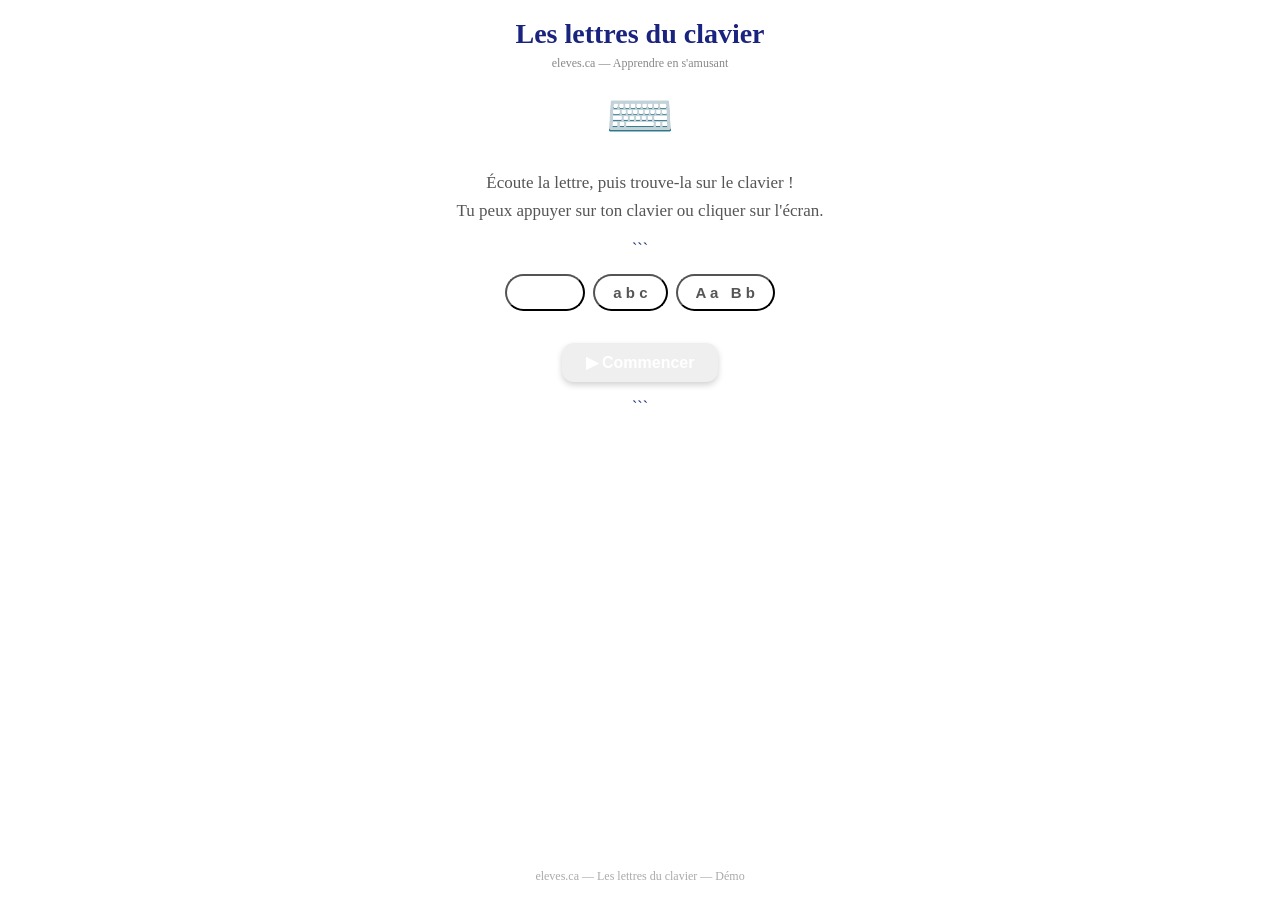
==== clavier.html @ 96068e97 "Create clavier.html Jeu du clavier en mode standalone" ====
<!DOCTYPE html>

<html lang="fr">
<head>
<meta charset="UTF-8">
<meta name="viewport" content="width=device-width, initial-scale=1.0, user-scalable=no">
<title>Les lettres du clavier — eleves.ca</title>
<style>
  @import url('https://fonts.googleapis.com/css2?family=Nunito:wght@400;700;800&display=swap');

/* ── Variables (alignées sur charte.css) ── */
:root {
–font-jeu: ‘Nunito’, ‘Varela Round’, sans-serif;
–couleur-fond: #F9F6F0;
–francais-principale: #1976d2;
–francais-fonce: #0d47a1;
–francais-clair: #bbdefb;
–francais-fond: #e3f2fd;
–couleur-succes: #43a047;
–couleur-succes-fond: #e8f5e9;
–couleur-succes-texte: #1b5e20;
–couleur-erreur: #e53935;
–couleur-erreur-fond: #ffebee;
–couleur-audio: #f9a825;
–couleur-audio-fond: #fff9c4;
–couleur-audio-bord: #f57f17;
–couleur-neutre: #757575;
–couleur-neutre-bord: #bdbdbd;
}

/* ── Reset ── */
*, *::before, *::after { margin: 0; padding: 0; box-sizing: border-box; }

body {
min-height: 100vh;
background: var(–couleur-fond);
font-family: var(–font-jeu);
color: #1a237e;
display: flex;
flex-direction: column;
align-items: center;
padding: 16px 12px;
-webkit-font-smoothing: antialiased;
user-select: none;
-webkit-user-select: none;
overflow-x: hidden;
}

/* ── Titre ── */
h1 {
font-size: clamp(18px, 4vw, 28px);
font-weight: 800;
text-align: center;
margin-bottom: 4px;
line-height: 1.3;
}
.sous-titre {
font-size: 12px;
color: #888;
margin-bottom: 12px;
}

/* ── Barre de progression ── */
.progression {
display: flex;
gap: 8px;
margin-bottom: 16px;
flex-wrap: wrap;
justify-content: center;
}
.progression .point {
width: 28px;
height: 28px;
border-radius: 50%;
background: #e0e0e0;
border: 2px solid var(–couleur-neutre-bord);
display: flex;
align-items: center;
justify-content: center;
font-size: 13px;
font-weight: 700;
color: transparent;
transition: all 0.4s ease;
}
.progression .point.reussi {
background: var(–couleur-succes);
border-color: var(–couleur-succes-texte);
color: white;
}
.progression .point.actif {
background: var(–francais-clair);
border-color: var(–francais-principale);
color: var(–francais-principale);
animation: pulsePoint 1.2s ease infinite;
}

/* ── Zone cible ── */
.zone-cible {
display: flex;
flex-direction: column;
align-items: center;
gap: 6px;
margin-bottom: 14px;
min-height: 110px;
justify-content: center;
}
.lettre-cible {
font-size: clamp(52px, 14vw, 90px);
font-weight: 800;
color: var(–francais-fonce);
line-height: 1;
letter-spacing: 8px;
animation: apparitionLettre 0.4s ease;
}
.lettre-cible .minuscule {
color: var(–francais-principale);
}
.consigne-audio {
font-size: clamp(13px, 2.5vw, 16px);
color: #555;
text-align: center;
}

/* ── Bouton audio ── */
.btn-ecouter {
width: 48px;
height: 48px;
border-radius: 50%;
background: linear-gradient(145deg, var(–couleur-audio-fond), #fff176);
border: 3px solid var(–couleur-audio);
box-shadow: 0 3px 8px rgba(249, 168, 37, 0.35);
cursor: pointer;
display: flex;
align-items: center;
justify-content: center;
font-size: 22px;
transition: transform 0.15s;
flex-shrink: 0;
}
.btn-ecouter:hover { transform: scale(1.08); }
.btn-ecouter:active { transform: scale(0.95); }
.btn-ecouter.en-lecture {
animation: pulseAudio 0.6s ease infinite alternate;
}

/* ── Sélecteur de mode ── */
.mode-selector {
display: flex;
gap: 8px;
margin-bottom: 16px;
flex-wrap: wrap;
justify-content: center;
}
.mode-btn {
padding: 8px 18px;
font-size: clamp(12px, 2.5vw, 15px);
font-weight: 700;
font-family: var(–font-jeu);
border-radius: 20px;
border: 2px solid var(–couleur-neutre-bord);
background: white;
color: #555;
cursor: pointer;
transition: all 0.2s;
}
.mode-btn:hover { border-color: var(–francais-principale); color: var(–francais-principale); }
.mode-btn.actif {
background: var(–francais-principale);
color: white;
border-color: var(–francais-fonce);
}

/* ── Clavier visuel ── */
.clavier {
display: flex;
flex-direction: column;
align-items: center;
gap: clamp(4px, 1vw, 8px);
margin-bottom: 16px;
width: 100%;
max-width: 680px;
}
.rangee {
display: flex;
gap: clamp(3px, 0.8vw, 6px);
justify-content: center;
}
.touche {
width: clamp(32px, 8vw, 58px);
height: clamp(36px, 9vw, 58px);
border-radius: 8px;
background: linear-gradient(180deg, #fffde7, #f5f0d0);
border: 2px solid #d4c98a;
display: flex;
align-items: center;
justify-content: center;
font-size: clamp(14px, 3.5vw, 24px);
font-weight: 800;
font-family: var(–font-jeu);
color: #333;
cursor: pointer;
transition: all 0.15s ease;
box-shadow: 0 2px 4px rgba(0,0,0,0.1), inset 0 1px 0 rgba(255,255,255,0.8);
position: relative;
}
.touche:hover {
transform: translateY(-2px);
box-shadow: 0 4px 8px rgba(0,0,0,0.15), inset 0 1px 0 rgba(255,255,255,0.8);
}
.touche:active {
transform: translateY(1px);
box-shadow: none;
}

/* ── États des touches ── */
.touche.correcte {
background: linear-gradient(180deg, #a5d6a7, var(–couleur-succes)) !important;
border-color: var(–couleur-succes-texte) !important;
color: white !important;
animation: toucheCorrect 0.4s ease;
}
.touche.incorrecte {
animation: toucheIncorrect 0.4s ease;
background: linear-gradient(180deg, #ffcdd2, #ef9a9a) !important;
border-color: var(–couleur-erreur) !important;
}
.touche.indice {
animation: pulseIndice 0.8s ease infinite;
border-color: var(–francais-principale) !important;
box-shadow: 0 0 0 3px rgba(25, 118, 210, 0.3) !important;
}
.touche.trouvee {
background: linear-gradient(180deg, #c8e6c9, #a5d6a7);
border-color: #81c784;
color: var(–couleur-succes-texte);
opacity: 0.7;
}

/* ── Écran de fin ── */
.ecran-fin {
display: none;
flex-direction: column;
align-items: center;
gap: 16px;
text-align: center;
animation: apparitionLettre 0.5s ease;
}
.ecran-fin.visible { display: flex; }
.ecran-fin .bravo {
font-size: clamp(36px, 10vw, 64px);
font-weight: 800;
color: var(–couleur-succes-texte);
}
.bravo-lettre {
display: inline-block;
animation: lettreRebond 0.6s ease both;
}
.ecran-fin .score {
font-size: clamp(16px, 4vw, 22px);
color: #555;
}
.ecran-fin .score strong {
color: var(–francais-fonce);
font-size: 1.2em;
}
.etoiles {
font-size: clamp(28px, 8vw, 48px);
letter-spacing: 4px;
}

/* ── Boutons d’action ── */
.boutons-action {
display: flex;
gap: 12px;
flex-wrap: wrap;
justify-content: center;
margin-top: 8px;
}
.btn {
padding: 10px 24px;
font-size: clamp(13px, 3vw, 16px);
font-weight: 700;
font-family: var(–font-jeu);
border-radius: 12px;
border: none;
cursor: pointer;
box-shadow: 0 3px 6px rgba(0,0,0,0.18);
transition: transform 0.1s, box-shadow 0.1s;
display: inline-flex;
align-items: center;
gap: 8px;
}
.btn:hover { transform: scale(1.05); }
.btn:active { transform: scale(0.97); box-shadow: none; }
.btn-principal {
background: linear-gradient(180deg, #42a5f5, var(–francais-principale));
color: white;
border: 2px solid var(–francais-fonce);
}
.btn-secondaire {
background: transparent;
color: var(–couleur-neutre);
border: 1.5px solid var(–couleur-neutre-bord);
box-shadow: none;
font-size: clamp(12px, 2.5vw, 14px);
}
.btn-secondaire:hover { background: rgba(0,0,0,0.04); }

/* ── Écran d’accueil ── */
.ecran-accueil {
display: flex;
flex-direction: column;
align-items: center;
gap: 16px;
text-align: center;
}
.ecran-accueil.masque { display: none; }
.icone-clavier {
font-size: 56px;
margin-bottom: 4px;
}
.description {
font-size: clamp(14px, 3vw, 17px);
color: #555;
max-width: 500px;
line-height: 1.6;
}

/* ── Zone de jeu ── */
.zone-jeu { display: none; flex-direction: column; align-items: center; width: 100%; }
.zone-jeu.visible { display: flex; }

/* ── Pied ── */
.pied {
font-size: 12px;
color: #aaa;
margin-top: auto;
padding-top: 16px;
}

/* ── Animations ── */
@keyframes apparitionLettre {
0% { transform: scale(0.5); opacity: 0; }
60% { transform: scale(1.08); }
100% { transform: scale(1); opacity: 1; }
}
@keyframes toucheCorrect {
0% { transform: scale(1); }
40% { transform: scale(1.2); }
100% { transform: scale(1); }
}
@keyframes toucheIncorrect {
0%, 100% { transform: translateX(0); }
20% { transform: translateX(-6px); }
40% { transform: translateX(6px); }
60% { transform: translateX(-4px); }
80% { transform: translateX(4px); }
}
@keyframes pulseIndice {
0%, 100% { box-shadow: 0 0 0 0 rgba(25, 118, 210, 0.5); }
50% { box-shadow: 0 0 0 8px rgba(25, 118, 210, 0); }
}
@keyframes pulsePoint {
0%, 100% { transform: scale(1); }
50% { transform: scale(1.15); }
}
@keyframes pulseAudio {
0% { box-shadow: 0 0 0 0 rgba(249, 168, 37, 0.5); }
100% { box-shadow: 0 0 0 10px rgba(249, 168, 37, 0); }
}
@keyframes lettreRebond {
0% { transform: translateY(20px); opacity: 0; }
60% { transform: translateY(-5px); }
100% { transform: translateY(0); opacity: 1; }
}

@media (prefers-reduced-motion: reduce) {
*, *::before, *::after {
animation-duration: 0.01ms !important;
transition-duration: 0.01ms !important;
}
}

@media (hover: none) and (pointer: coarse) {
.touche:hover { transform: none; box-shadow: 0 2px 4px rgba(0,0,0,0.1), inset 0 1px 0 rgba(255,255,255,0.8); }
.btn:hover { transform: none; }
.btn-ecouter:hover { transform: none; }
.touche { min-height: 44px; min-width: 34px; }
.btn { min-height: 44px; }
}
</style>

</head>
<body>

  <h1>Les lettres du clavier</h1>
  <p class="sous-titre">eleves.ca — Apprendre en s'amusant</p>

  <!-- ══════ ÉCRAN D'ACCUEIL ══════ -->

  <div class="ecran-accueil" id="ecranAccueil">
    <div class="icone-clavier">⌨️</div>
    <p class="description">
      Écoute la lettre, puis trouve-la sur le clavier !<br>
      Tu peux appuyer sur ton clavier ou cliquer sur l'écran.
    </p>

```
<div class="mode-selector">
  <button class="mode-btn actif" data-mode="majuscule" onclick="choisirMode('majuscule')">A B C</button>
  <button class="mode-btn" data-mode="minuscule" onclick="choisirMode('minuscule')">a b c</button>
  <button class="mode-btn" data-mode="les-deux" onclick="choisirMode('les-deux')">A a &nbsp; B b</button>
</div>

<button class="btn btn-principal" onclick="lancerPartie()">▶ Commencer</button>
```

  </div>

  <!-- ══════ ZONE DE JEU ══════ -->

  <div class="zone-jeu" id="zoneJeu">

```
<!-- Progression -->
<div class="progression" id="progression"></div>

<!-- Lettre cible + audio -->
<div class="zone-cible">
  <div style="display:flex; align-items:center; gap:12px;">
    <div class="lettre-cible" id="lettreCible"></div>
    <button class="btn-ecouter" id="btnEcouter" onclick="prononcerLettreCourante()" title="Écouter la lettre">🔊</button>
  </div>
  <p class="consigne-audio" id="consigne">Trouve cette lettre sur le clavier !</p>
</div>

<!-- Clavier visuel QWERTY -->
<div class="clavier" id="clavier">
  <div class="rangee" id="rangee1"></div>
  <div class="rangee" id="rangee2"></div>
  <div class="rangee" id="rangee3"></div>
</div>

<!-- Bouton changer mode en cours de jeu -->
<div class="boutons-action" style="margin-bottom:8px;">
  <button class="btn-secondaire btn" onclick="retourAccueil()">↩ Menu</button>
</div>
```

  </div>

  <!-- ══════ ÉCRAN DE FIN ══════ -->

  <div class="ecran-fin" id="ecranFin">
    <div class="bravo" id="bravoTexte"></div>
    <div class="etoiles" id="etoiles"></div>
    <div class="score" id="scoreTexte"></div>
    <div class="boutons-action">
      <button class="btn btn-principal" onclick="lancerPartie()">🔄 Rejouer</button>
      <button class="btn btn-secondaire" onclick="retourAccueil()">↩ Menu</button>
    </div>
  </div>

  <p class="pied">eleves.ca — Les lettres du clavier — Démo</p>

<script>
  // ══════════════════════════════════════════════
  // CONFIGURATION
  // ══════════════════════════════════════════════
  const LETTRES_PAR_SERIE = 10;
  const DELAI_SUCCES = 1200;       // ms avant la lettre suivante
  const ERREURS_AVANT_INDICE = 2;
  const VITESSE_VOIX = 0.85;

  // Disposition QWERTY canadien-français
  const RANGEES_CLAVIER = [
    ['Q','W','E','R','T','Y','U','I','O','P'],
    ['A','S','D','F','G','H','J','K','L'],
    ['Z','X','C','V','B','N','M']
  ];

  // Prononciation française des lettres
  const PRONONCIATIONS = {
    'A':'a', 'B':'bé', 'C':'cé', 'D':'dé', 'E':'euh', 'F':'effe',
    'G':'gé', 'H':'ache', 'I':'i', 'J':'ji', 'K':'ka', 'L':'elle',
    'M':'emme', 'N':'enne', 'O':'o', 'P':'pé', 'Q':'ku', 'R':'erre',
    'S':'esse', 'T':'té', 'U':'u', 'V':'vé', 'W':'double vé',
    'X':'ixe', 'Y':'i grec', 'Z':'zède'
  };

  // ══════════════════════════════════════════════
  // ÉTAT DU JEU
  // ══════════════════════════════════════════════
  let mode = 'majuscule';        // 'majuscule', 'minuscule', 'les-deux'
  let lettresSerie = [];          // les 10 lettres de la série
  let indexCourant = 0;           // position dans la série
  let erreursCourantes = 0;       // erreurs sur la lettre en cours
  let premierCoup = [];           // true/false pour chaque lettre (réussie du 1er coup)
  let enAttente = false;          // bloqué pendant l'animation de succès
  let toucheElements = {};        // map lettre → élément DOM

  // ══════════════════════════════════════════════
  // INITIALISATION
  // ══════════════════════════════════════════════
  function construireClavier() {
    const ids = ['rangee1', 'rangee2', 'rangee3'];
    RANGEES_CLAVIER.forEach((rangee, i) => {
      const container = document.getElementById(ids[i]);
      container.innerHTML = '';
      rangee.forEach(lettre => {
        const touche = document.createElement('div');
        touche.className = 'touche';
        touche.textContent = lettre;
        touche.dataset.lettre = lettre;
        touche.addEventListener('click', () => traiterReponse(lettre));
        // Tactile
        touche.addEventListener('touchend', (e) => {
          e.preventDefault();
          traiterReponse(lettre);
        });
        container.appendChild(touche);
        toucheElements[lettre] = touche;
      });
    });
  }

  function construireProgression() {
    const container = document.getElementById('progression');
    container.innerHTML = '';
    for (let i = 0; i < LETTRES_PAR_SERIE; i++) {
      const point = document.createElement('div');
      point.className = 'point';
      point.id = 'point-' + i;
      point.textContent = (i + 1);
      container.appendChild(point);
    }
  }

  // ══════════════════════════════════════════════
  // MODES
  // ══════════════════════════════════════════════
  function choisirMode(m) {
    mode = m;
    document.querySelectorAll('.mode-btn').forEach(btn => {
      btn.classList.toggle('actif', btn.dataset.mode === m);
    });
  }

  // ══════════════════════════════════════════════
  // LANCER UNE PARTIE
  // ══════════════════════════════════════════════
  function lancerPartie() {
    // Tirer 10 lettres aléatoires distinctes
    const toutes = 'ABCDEFGHIJKLMNOPQRSTUVWXYZ'.split('');
    lettresSerie = [];
    const copie = [...toutes];
    for (let i = 0; i < LETTRES_PAR_SERIE; i++) {
      const idx = Math.floor(Math.random() * copie.length);
      lettresSerie.push(copie.splice(idx, 1)[0]);
    }

    indexCourant = 0;
    premierCoup = [];
    enAttente = false;

    // Réinitialiser les touches
    Object.values(toucheElements).forEach(el => {
      el.className = 'touche';
    });

    // Afficher la zone de jeu
    document.getElementById('ecranAccueil').classList.add('masque');
    document.getElementById('ecranFin').classList.remove('visible');
    document.getElementById('zoneJeu').classList.add('visible');

    construireProgression();
    afficherLettreCourante();
  }

  // ══════════════════════════════════════════════
  // AFFICHER LA LETTRE COURANTE
  // ══════════════════════════════════════════════
  function afficherLettreCourante() {
    const lettre = lettresSerie[indexCourant];
    erreursCourantes = 0;
    enAttente = false;

    // Retirer l'indice de toutes les touches
    Object.values(toucheElements).forEach(el => el.classList.remove('indice'));

    // Afficher la lettre cible selon le mode
    const cibleEl = document.getElementById('lettreCible');
    if (mode === 'majuscule') {
      cibleEl.innerHTML = lettre;
    } else if (mode === 'minuscule') {
      cibleEl.innerHTML = `<span class="minuscule">${lettre.toLowerCase()}</span>`;
    } else {
      cibleEl.innerHTML = `${lettre} <span class="minuscule">${lettre.toLowerCase()}</span>`;
    }

    // Forcer la ré-animation
    cibleEl.style.animation = 'none';
    cibleEl.offsetHeight;
    cibleEl.style.animation = '';

    // Mettre à jour la progression
    for (let i = 0; i < LETTRES_PAR_SERIE; i++) {
      const pt = document.getElementById('point-' + i);
      pt.className = 'point';
      if (i < indexCourant) pt.classList.add('reussi');
      if (i === indexCourant) pt.classList.add('actif');
    }

    document.getElementById('consigne').textContent = 'Trouve cette lettre sur le clavier !';

    // Prononcer automatiquement
    setTimeout(() => prononcerLettre(lettre), 300);
  }

  // ══════════════════════════════════════════════
  // SYNTHÈSE VOCALE
  // ══════════════════════════════════════════════
  function prononcerLettre(lettre) {
    if (!('speechSynthesis' in window)) return;
    window.speechSynthesis.cancel();

    const texte = PRONONCIATIONS[lettre] || lettre;
    const utter = new SpeechSynthesisUtterance(texte);
    utter.lang = 'fr-FR';
    utter.rate = VITESSE_VOIX;

    const btn = document.getElementById('btnEcouter');
    btn.classList.add('en-lecture');
    utter.onend = () => btn.classList.remove('en-lecture');
    utter.onerror = () => btn.classList.remove('en-lecture');

    window.speechSynthesis.speak(utter);
  }

  function prononcerLettreCourante() {
    if (indexCourant < lettresSerie.length) {
      prononcerLettre(lettresSerie[indexCourant]);
    }
  }

  function prononcerTexte(texte) {
    if (!('speechSynthesis' in window)) return;
    window.speechSynthesis.cancel();
    const utter = new SpeechSynthesisUtterance(texte);
    utter.lang = 'fr-FR';
    utter.rate = VITESSE_VOIX;
    window.speechSynthesis.speak(utter);
  }

  // ══════════════════════════════════════════════
  // TRAITER UNE RÉPONSE
  // ══════════════════════════════════════════════
  function traiterReponse(lettre) {
    if (enAttente) return;
    if (indexCourant >= lettresSerie.length) return;

    const cible = lettresSerie[indexCourant];
    const toucheEl = toucheElements[lettre];

    if (lettre === cible) {
      // ── BONNE RÉPONSE ──
      enAttente = true;
      premierCoup.push(erreursCourantes === 0);

      // Retirer l'indice
      Object.values(toucheElements).forEach(el => el.classList.remove('indice'));

      // Animer la touche
      toucheEl.classList.remove('incorrecte', 'indice');
      toucheEl.classList.add('correcte');

      // Marquer la progression
      const pt = document.getElementById('point-' + indexCourant);
      pt.classList.remove('actif');
      pt.classList.add('reussi');
      pt.textContent = '✓';

      // Petit retour audio textuel
      document.getElementById('consigne').textContent = 'Bravo ! 👏';

      // Passer à la suivante
      indexCourant++;

      setTimeout(() => {
        toucheEl.classList.remove('correcte');
        toucheEl.classList.add('trouvee');

        if (indexCourant >= lettresSerie.length) {
          terminerPartie();
        } else {
          afficherLettreCourante();
        }
      }, DELAI_SUCCES);

    } else {
      // ── MAUVAISE RÉPONSE ──
      erreursCourantes++;

      // Animer la mauvaise touche
      toucheEl.classList.remove('incorrecte');
      toucheEl.offsetHeight; // force reflow
      toucheEl.classList.add('incorrecte');
      setTimeout(() => toucheEl.classList.remove('incorrecte'), 500);

      // Après N erreurs, montrer l'indice
      if (erreursCourantes >= ERREURS_AVANT_INDICE) {
        toucheElements[cible].classList.add('indice');
        document.getElementById('consigne').textContent = 'Regarde la touche qui clignote ! 👀';
      } else {
        document.getElementById('consigne').textContent = 'Essaie encore !';
      }
    }
  }

  // ══════════════════════════════════════════════
  // CLAVIER PHYSIQUE
  // ══════════════════════════════════════════════
  document.addEventListener('keydown', (e) => {
    if (!document.getElementById('zoneJeu').classList.contains('visible')) return;
    if (enAttente) return;

    const lettre = e.key.toUpperCase();
    if (/^[A-Z]$/.test(lettre)) {
      e.preventDefault();
      traiterReponse(lettre);
    }
  });

  // ══════════════════════════════════════════════
  // FIN DE PARTIE
  // ══════════════════════════════════════════════
  function terminerPartie() {
    document.getElementById('zoneJeu').classList.remove('visible');

    const ecran = document.getElementById('ecranFin');
    ecran.classList.add('visible');

    // Score
    const nbPremierCoup = premierCoup.filter(x => x).length;
    const ratio = nbPremierCoup / LETTRES_PAR_SERIE;

    // Bravo animé
    const bravoEl = document.getElementById('bravoTexte');
    const mot = ratio >= 0.5 ? 'BRAVO !' : 'Bien joué !';
    bravoEl.innerHTML = mot.split('').map((c, i) =>
      c === ' ' ? ' ' : `<span class="bravo-lettre" style="animation-delay:${i * 0.08}s">${c}</span>`
    ).join('');

    // Étoiles
    const etoilesEl = document.getElementById('etoiles');
    let nbEtoiles = 0;
    if (ratio >= 0.9) nbEtoiles = 3;
    else if (ratio >= 0.7) nbEtoiles = 2;
    else if (ratio >= 0.5) nbEtoiles = 1;
    etoilesEl.textContent = '⭐'.repeat(nbEtoiles) + '☆'.repeat(3 - nbEtoiles);

    // Texte du score
    document.getElementById('scoreTexte').innerHTML =
      `<strong>${nbPremierCoup}</strong> lettre${nbPremierCoup > 1 ? 's' : ''} sur ${LETTRES_PAR_SERIE} du premier coup !`;

    // Annonce vocale
    const msg = ratio >= 0.7 ? 'Bravo! Beau travail!' : 'Bien joué! Continue comme ça!';
    setTimeout(() => prononcerTexte(msg), 500);
  }

  // ══════════════════════════════════════════════
  // NAVIGATION
  // ══════════════════════════════════════════════
  function retourAccueil() {
    window.speechSynthesis.cancel();
    document.getElementById('zoneJeu').classList.remove('visible');
    document.getElementById('ecranFin').classList.remove('visible');
    document.getElementById('ecranAccueil').classList.remove('masque');
  }

  // ══════════════════════════════════════════════
  // DÉMARRAGE
  // ══════════════════════════════════════════════
  construireClavier();
</script>

</body>
</html>
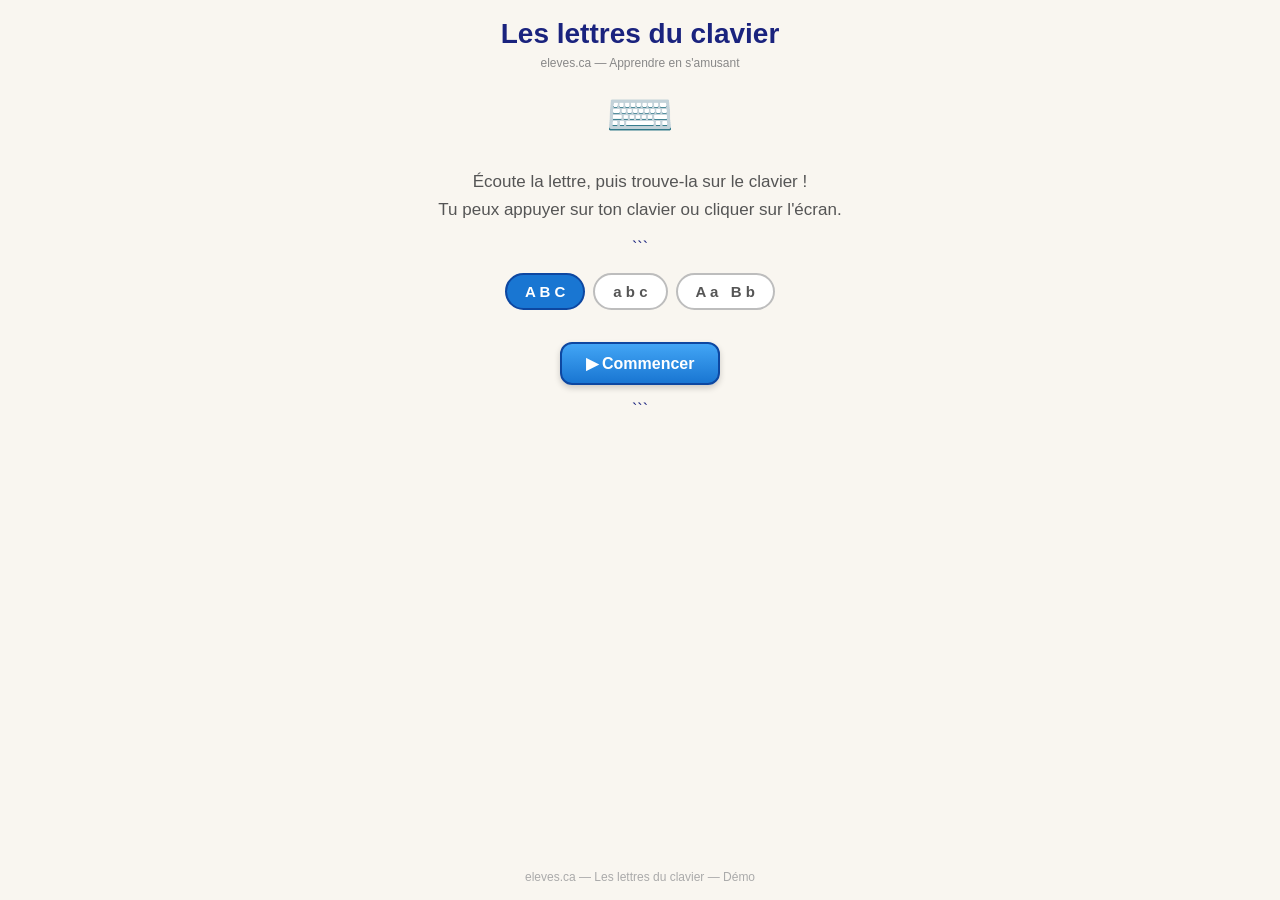
==== commit 85ebc098: "Update clavier.html Deuxième essai de correction des couleurs intenses" ====
--- a/clavier.html
+++ b/clavier.html
@@ -4,37 +4,24 @@
 <head>
 <meta charset="UTF-8">
 <meta name="viewport" content="width=device-width, initial-scale=1.0, user-scalable=no">
+<meta name="color-scheme" content="only light">
 <title>Les lettres du clavier — eleves.ca</title>
 <style>
   @import url('https://fonts.googleapis.com/css2?family=Nunito:wght@400;700;800&display=swap');
 
-/* ── Variables (alignées sur charte.css) ── */
-:root {
-–font-jeu: ‘Nunito’, ‘Varela Round’, sans-serif;
-–couleur-fond: #F9F6F0;
-–francais-principale: #1976d2;
-–francais-fonce: #0d47a1;
-–francais-clair: #bbdefb;
-–francais-fond: #e3f2fd;
-–couleur-succes: #43a047;
-–couleur-succes-fond: #e8f5e9;
-–couleur-succes-texte: #1b5e20;
-–couleur-erreur: #e53935;
-–couleur-erreur-fond: #ffebee;
-–couleur-audio: #f9a825;
-–couleur-audio-fond: #fff9c4;
-–couleur-audio-bord: #f57f17;
-–couleur-neutre: #757575;
-–couleur-neutre-bord: #bdbdbd;
-}
+/* ── Couleurs en dur pour compatibilité maximale Safari/GitHub Pages ── */
 
 /* ── Reset ── */
 *, *::before, *::after { margin: 0; padding: 0; box-sizing: border-box; }
 
+html {
+color-scheme: only light;
+}
+
 body {
 min-height: 100vh;
-background: var(–couleur-fond);
-font-family: var(–font-jeu);
+background: #F9F6F0;
+font-family: ‘Nunito’, ‘Varela Round’, sans-serif;
 color: #1a237e;
 display: flex;
 flex-direction: column;
@@ -73,7 +60,7 @@
 height: 28px;
 border-radius: 50%;
 background: #e0e0e0;
-border: 2px solid var(–couleur-neutre-bord);
+border: 2px solid #bdbdbd;
 display: flex;
 align-items: center;
 justify-content: center;
@@ -83,14 +70,14 @@
 transition: all 0.4s ease;
 }
 .progression .point.reussi {
-background: var(–couleur-succes);
-border-color: var(–couleur-succes-texte);
+background: #43a047;
+border-color: #1b5e20;
 color: white;
 }
 .progression .point.actif {
-background: var(–francais-clair);
-border-color: var(–francais-principale);
-color: var(–francais-principale);
+background: #bbdefb;
+border-color: #1976d2;
+color: #1976d2;
 animation: pulsePoint 1.2s ease infinite;
 }
 
@@ -107,13 +94,13 @@
 .lettre-cible {
 font-size: clamp(52px, 14vw, 90px);
 font-weight: 800;
-color: var(–francais-fonce);
+color: #0d47a1;
 line-height: 1;
 letter-spacing: 8px;
 animation: apparitionLettre 0.4s ease;
 }
 .lettre-cible .minuscule {
-color: var(–francais-principale);
+color: #1976d2;
 }
 .consigne-audio {
 font-size: clamp(13px, 2.5vw, 16px);
@@ -126,8 +113,8 @@
 width: 48px;
 height: 48px;
 border-radius: 50%;
-background: linear-gradient(145deg, var(–couleur-audio-fond), #fff176);
-border: 3px solid var(–couleur-audio);
+background: linear-gradient(145deg, #fff9c4, #fff176) !important;
+border: 3px solid #f9a825 !important;
 box-shadow: 0 3px 8px rgba(249, 168, 37, 0.35);
 cursor: pointer;
 display: flex;
@@ -155,19 +142,19 @@
 padding: 8px 18px;
 font-size: clamp(12px, 2.5vw, 15px);
 font-weight: 700;
-font-family: var(–font-jeu);
+font-family: ‘Nunito’, ‘Varela Round’, sans-serif;
 border-radius: 20px;
-border: 2px solid var(–couleur-neutre-bord);
+border: 2px solid #bdbdbd;
 background: white;
 color: #555;
 cursor: pointer;
 transition: all 0.2s;
 }
-.mode-btn:hover { border-color: var(–francais-principale); color: var(–francais-principale); }
+.mode-btn:hover { border-color: #1976d2; color: #1976d2; }
 .mode-btn.actif {
-background: var(–francais-principale);
-color: white;
-border-color: var(–francais-fonce);
+background: #1976d2 !important;
+color: white !important;
+border-color: #0d47a1 !important;
 }
 
 /* ── Clavier visuel ── */
@@ -196,7 +183,7 @@
 justify-content: center;
 font-size: clamp(14px, 3.5vw, 24px);
 font-weight: 800;
-font-family: var(–font-jeu);
+font-family: ‘Nunito’, ‘Varela Round’, sans-serif;
 color: #333;
 cursor: pointer;
 transition: all 0.15s ease;
@@ -214,26 +201,27 @@
 
 /* ── États des touches ── */
 .touche.correcte {
-background: linear-gradient(180deg, #a5d6a7, var(–couleur-succes)) !important;
-border-color: var(–couleur-succes-texte) !important;
+background: linear-gradient(180deg, #a5d6a7, #43a047) !important;
+border-color: #1b5e20 !important;
 color: white !important;
 animation: toucheCorrect 0.4s ease;
 }
 .touche.incorrecte {
 animation: toucheIncorrect 0.4s ease;
 background: linear-gradient(180deg, #ffcdd2, #ef9a9a) !important;
-border-color: var(–couleur-erreur) !important;
+border-color: #e53935 !important;
 }
 .touche.indice {
 animation: pulseIndice 0.8s ease infinite;
-border-color: var(–francais-principale) !important;
+border-color: #1976d2 !important;
 box-shadow: 0 0 0 3px rgba(25, 118, 210, 0.3) !important;
 }
 .touche.trouvee {
-background: linear-gradient(180deg, #c8e6c9, #a5d6a7);
-border-color: #81c784;
-color: var(–couleur-succes-texte);
-opacity: 0.7;
+background: linear-gradient(180deg, #81c784, #66bb6a) !important;
+border-color: #43a047 !important;
+color: white !important;
+opacity: 1;
+box-shadow: inset 0 2px 4px rgba(0,0,0,0.15) !important;
 }
 
 /* ── Écran de fin ── */
@@ -249,7 +237,7 @@
 .ecran-fin .bravo {
 font-size: clamp(36px, 10vw, 64px);
 font-weight: 800;
-color: var(–couleur-succes-texte);
+color: #1b5e20;
 }
 .bravo-lettre {
 display: inline-block;
@@ -260,7 +248,7 @@
 color: #555;
 }
 .ecran-fin .score strong {
-color: var(–francais-fonce);
+color: #0d47a1;
 font-size: 1.2em;
 }
 .etoiles {
@@ -280,7 +268,7 @@
 padding: 10px 24px;
 font-size: clamp(13px, 3vw, 16px);
 font-weight: 700;
-font-family: var(–font-jeu);
+font-family: ‘Nunito’, ‘Varela Round’, sans-serif;
 border-radius: 12px;
 border: none;
 cursor: pointer;
@@ -293,14 +281,14 @@
 .btn:hover { transform: scale(1.05); }
 .btn:active { transform: scale(0.97); box-shadow: none; }
 .btn-principal {
-background: linear-gradient(180deg, #42a5f5, var(–francais-principale));
-color: white;
-border: 2px solid var(–francais-fonce);
+background: linear-gradient(180deg, #42a5f5, #1976d2) !important;
+color: white !important;
+border: 2px solid #0d47a1 !important;
 }
 .btn-secondaire {
 background: transparent;
-color: var(–couleur-neutre);
-border: 1.5px solid var(–couleur-neutre-bord);
+color: #757575;
+border: 1.5px solid #bdbdbd;
 box-shadow: none;
 font-size: clamp(12px, 2.5vw, 14px);
 }
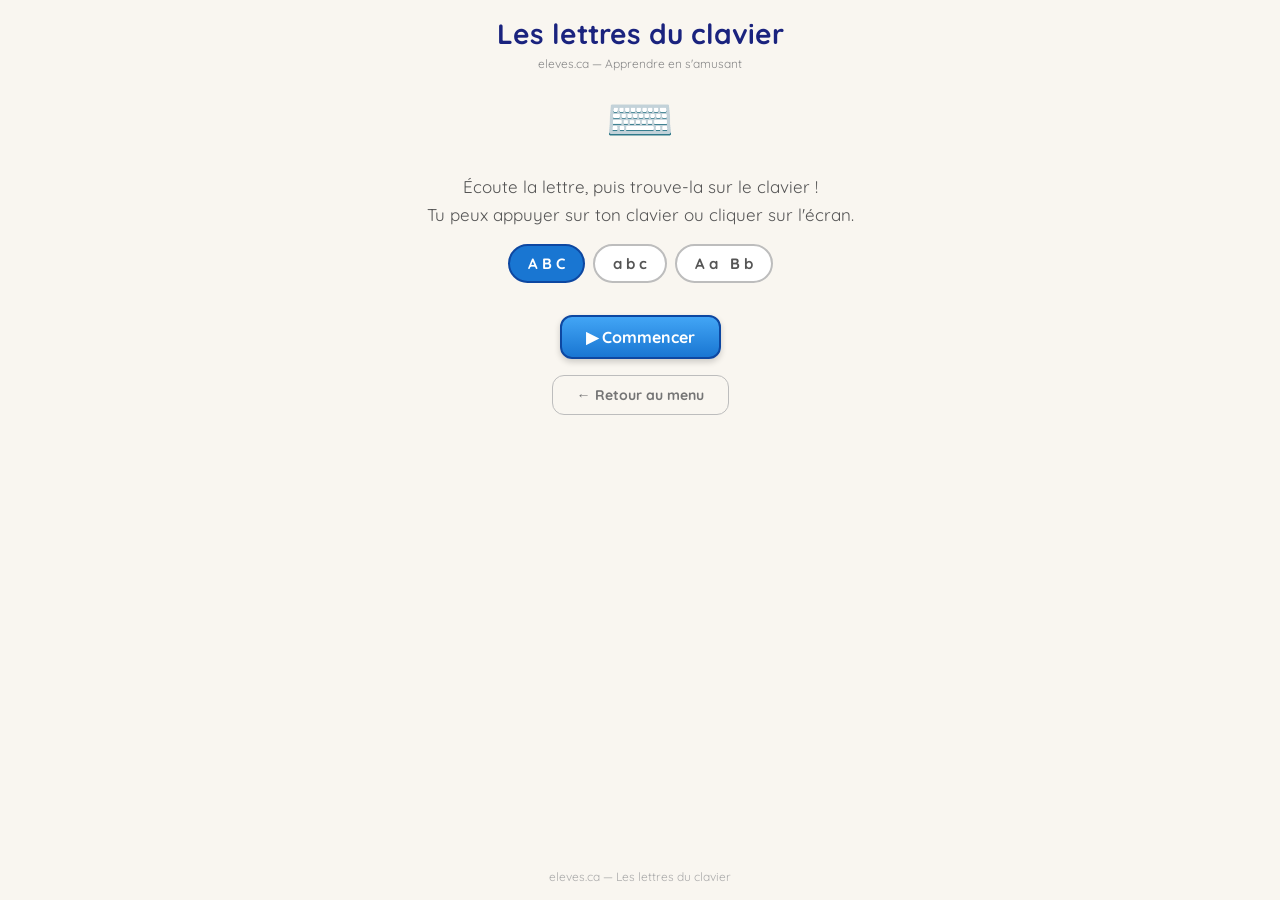
==== commit e8cd88c4: "Restructurer le dépôt : hub de navigation + charte graphique partagée - Ajoute charte.css (Quicksand" ====
--- a/clavier.html
+++ b/clavier.html
@@ -6,312 +6,297 @@
 <meta name="viewport" content="width=device-width, initial-scale=1.0, user-scalable=no">
 <meta name="color-scheme" content="only light">
 <title>Les lettres du clavier — eleves.ca</title>
+<link rel="stylesheet" href="charte.css">
 <style>
-  @import url('https://fonts.googleapis.com/css2?family=Nunito:wght@400;700;800&display=swap');
-
-/* ── Couleurs en dur pour compatibilité maximale Safari/GitHub Pages ── */
-
-/* ── Reset ── */
-*, *::before, *::after { margin: 0; padding: 0; box-sizing: border-box; }
-
+
+/* ── Reset local ── */
 html {
-color-scheme: only light;
+  color-scheme: only light;
 }
 
 body {
-min-height: 100vh;
-background: #F9F6F0;
-font-family: ‘Nunito’, ‘Varela Round’, sans-serif;
-color: #1a237e;
-display: flex;
-flex-direction: column;
-align-items: center;
-padding: 16px 12px;
--webkit-font-smoothing: antialiased;
-user-select: none;
--webkit-user-select: none;
-overflow-x: hidden;
+  font-family: var(--font-jeu);
+  color: #1a237e;
+  padding: 16px 12px;
 }
 
 /* ── Titre ── */
 h1 {
-font-size: clamp(18px, 4vw, 28px);
-font-weight: 800;
-text-align: center;
-margin-bottom: 4px;
-line-height: 1.3;
+  font-size: clamp(18px, 4vw, 28px);
+  font-weight: 700;
+  text-align: center;
+  margin-bottom: 4px;
+  line-height: 1.3;
 }
 .sous-titre {
-font-size: 12px;
-color: #888;
-margin-bottom: 12px;
+  font-size: 12px;
+  color: #888;
+  margin-bottom: 12px;
 }
 
 /* ── Barre de progression ── */
 .progression {
-display: flex;
-gap: 8px;
-margin-bottom: 16px;
-flex-wrap: wrap;
-justify-content: center;
+  display: flex;
+  gap: 8px;
+  margin-bottom: 16px;
+  flex-wrap: wrap;
+  justify-content: center;
 }
 .progression .point {
-width: 28px;
-height: 28px;
-border-radius: 50%;
-background: #e0e0e0;
-border: 2px solid #bdbdbd;
-display: flex;
-align-items: center;
-justify-content: center;
-font-size: 13px;
-font-weight: 700;
-color: transparent;
-transition: all 0.4s ease;
+  width: 28px;
+  height: 28px;
+  border-radius: 50%;
+  background: #e0e0e0;
+  border: 2px solid #bdbdbd;
+  display: flex;
+  align-items: center;
+  justify-content: center;
+  font-size: 13px;
+  font-weight: 700;
+  color: transparent;
+  transition: all 0.4s ease;
 }
 .progression .point.reussi {
-background: #43a047;
-border-color: #1b5e20;
-color: white;
+  background: #43a047;
+  border-color: #1b5e20;
+  color: white;
 }
 .progression .point.actif {
-background: #bbdefb;
-border-color: #1976d2;
-color: #1976d2;
-animation: pulsePoint 1.2s ease infinite;
+  background: #bbdefb;
+  border-color: #1976d2;
+  color: #1976d2;
+  animation: pulsePoint 1.2s ease infinite;
 }
 
 /* ── Zone cible ── */
 .zone-cible {
-display: flex;
-flex-direction: column;
-align-items: center;
-gap: 6px;
-margin-bottom: 14px;
-min-height: 110px;
-justify-content: center;
+  display: flex;
+  flex-direction: column;
+  align-items: center;
+  gap: 6px;
+  margin-bottom: 14px;
+  min-height: 110px;
+  justify-content: center;
 }
 .lettre-cible {
-font-size: clamp(52px, 14vw, 90px);
-font-weight: 800;
-color: #0d47a1;
-line-height: 1;
-letter-spacing: 8px;
-animation: apparitionLettre 0.4s ease;
+  font-size: clamp(52px, 14vw, 90px);
+  font-weight: 700;
+  color: #0d47a1;
+  line-height: 1;
+  letter-spacing: 8px;
+  animation: apparitionLettre 0.4s ease;
 }
 .lettre-cible .minuscule {
-color: #1976d2;
+  color: #1976d2;
 }
 .consigne-audio {
-font-size: clamp(13px, 2.5vw, 16px);
-color: #555;
-text-align: center;
-}
-
-/* ── Bouton audio ── */
+  font-size: clamp(13px, 2.5vw, 16px);
+  color: #555;
+  text-align: center;
+}
+
+/* ── Bouton audio (local pour clavier) ── */
 .btn-ecouter {
-width: 48px;
-height: 48px;
-border-radius: 50%;
-background: linear-gradient(145deg, #fff9c4, #fff176) !important;
-border: 3px solid #f9a825 !important;
-box-shadow: 0 3px 8px rgba(249, 168, 37, 0.35);
-cursor: pointer;
-display: flex;
-align-items: center;
-justify-content: center;
-font-size: 22px;
-transition: transform 0.15s;
-flex-shrink: 0;
+  width: 48px;
+  height: 48px;
+  border-radius: 50%;
+  background: linear-gradient(145deg, #fff9c4, #fff176);
+  border: 3px solid #f9a825;
+  box-shadow: 0 3px 8px rgba(249, 168, 37, 0.35);
+  cursor: pointer;
+  display: flex;
+  align-items: center;
+  justify-content: center;
+  font-size: 22px;
+  transition: transform 0.15s;
+  flex-shrink: 0;
 }
 .btn-ecouter:hover { transform: scale(1.08); }
 .btn-ecouter:active { transform: scale(0.95); }
 .btn-ecouter.en-lecture {
-animation: pulseAudio 0.6s ease infinite alternate;
+  animation: pulseAudio 0.6s ease infinite alternate;
+  border-color: #f57f17;
 }
 
 /* ── Sélecteur de mode ── */
 .mode-selector {
-display: flex;
-gap: 8px;
-margin-bottom: 16px;
-flex-wrap: wrap;
-justify-content: center;
+  display: flex;
+  gap: 8px;
+  margin-bottom: 16px;
+  flex-wrap: wrap;
+  justify-content: center;
 }
 .mode-btn {
-padding: 8px 18px;
-font-size: clamp(12px, 2.5vw, 15px);
-font-weight: 700;
-font-family: ‘Nunito’, ‘Varela Round’, sans-serif;
-border-radius: 20px;
-border: 2px solid #bdbdbd;
-background: white;
-color: #555;
-cursor: pointer;
-transition: all 0.2s;
+  padding: 8px 18px;
+  font-size: clamp(12px, 2.5vw, 15px);
+  font-weight: 700;
+  font-family: var(--font-jeu);
+  border-radius: 20px;
+  border: 2px solid #bdbdbd;
+  background: white;
+  color: #555;
+  cursor: pointer;
+  transition: all 0.2s;
 }
 .mode-btn:hover { border-color: #1976d2; color: #1976d2; }
 .mode-btn.actif {
-background: #1976d2 !important;
-color: white !important;
-border-color: #0d47a1 !important;
+  background: #1976d2 !important;
+  color: white !important;
+  border-color: #0d47a1 !important;
 }
 
 /* ── Clavier visuel ── */
 .clavier {
-display: flex;
-flex-direction: column;
-align-items: center;
-gap: clamp(4px, 1vw, 8px);
-margin-bottom: 16px;
-width: 100%;
-max-width: 680px;
+  display: flex;
+  flex-direction: column;
+  align-items: center;
+  gap: clamp(4px, 1vw, 8px);
+  margin-bottom: 16px;
+  width: 100%;
+  max-width: 680px;
 }
 .rangee {
-display: flex;
-gap: clamp(3px, 0.8vw, 6px);
-justify-content: center;
+  display: flex;
+  gap: clamp(3px, 0.8vw, 6px);
+  justify-content: center;
 }
 .touche {
-width: clamp(32px, 8vw, 58px);
-height: clamp(36px, 9vw, 58px);
-border-radius: 8px;
-background: linear-gradient(180deg, #fffde7, #f5f0d0);
-border: 2px solid #d4c98a;
-display: flex;
-align-items: center;
-justify-content: center;
-font-size: clamp(14px, 3.5vw, 24px);
-font-weight: 800;
-font-family: ‘Nunito’, ‘Varela Round’, sans-serif;
-color: #333;
-cursor: pointer;
-transition: all 0.15s ease;
-box-shadow: 0 2px 4px rgba(0,0,0,0.1), inset 0 1px 0 rgba(255,255,255,0.8);
-position: relative;
+  width: clamp(32px, 8vw, 58px);
+  height: clamp(36px, 9vw, 58px);
+  border-radius: 8px;
+  background: linear-gradient(180deg, #fffde7, #f5f0d0);
+  border: 2px solid #d4c98a;
+  display: flex;
+  align-items: center;
+  justify-content: center;
+  font-size: clamp(14px, 3.5vw, 24px);
+  font-weight: 700;
+  font-family: var(--font-jeu);
+  color: #333;
+  cursor: pointer;
+  transition: all 0.15s ease;
+  box-shadow: 0 2px 4px rgba(0,0,0,0.1), inset 0 1px 0 rgba(255,255,255,0.8);
+  position: relative;
 }
 .touche:hover {
-transform: translateY(-2px);
-box-shadow: 0 4px 8px rgba(0,0,0,0.15), inset 0 1px 0 rgba(255,255,255,0.8);
+  transform: translateY(-2px);
+  box-shadow: 0 4px 8px rgba(0,0,0,0.15), inset 0 1px 0 rgba(255,255,255,0.8);
 }
 .touche:active {
-transform: translateY(1px);
-box-shadow: none;
+  transform: translateY(1px);
+  box-shadow: none;
 }
 
 /* ── États des touches ── */
 .touche.correcte {
-background: linear-gradient(180deg, #a5d6a7, #43a047) !important;
-border-color: #1b5e20 !important;
-color: white !important;
-animation: toucheCorrect 0.4s ease;
+  background: linear-gradient(180deg, #a5d6a7, #43a047) !important;
+  border-color: #1b5e20 !important;
+  color: white !important;
+  animation: toucheCorrect 0.4s ease;
 }
 .touche.incorrecte {
-animation: toucheIncorrect 0.4s ease;
-background: linear-gradient(180deg, #ffcdd2, #ef9a9a) !important;
-border-color: #e53935 !important;
+  animation: toucheIncorrect 0.4s ease;
+  background: linear-gradient(180deg, #ffcdd2, #ef9a9a) !important;
+  border-color: #e53935 !important;
 }
 .touche.indice {
-animation: pulseIndice 0.8s ease infinite;
-border-color: #1976d2 !important;
-box-shadow: 0 0 0 3px rgba(25, 118, 210, 0.3) !important;
+  animation: pulseIndice 0.8s ease infinite;
+  border-color: #1976d2 !important;
+  box-shadow: 0 0 0 3px rgba(25, 118, 210, 0.3) !important;
 }
 .touche.trouvee {
-background: linear-gradient(180deg, #81c784, #66bb6a) !important;
-border-color: #43a047 !important;
-color: white !important;
-opacity: 1;
-box-shadow: inset 0 2px 4px rgba(0,0,0,0.15) !important;
+  background: linear-gradient(180deg, #81c784, #66bb6a) !important;
+  border-color: #43a047 !important;
+  color: white !important;
+  opacity: 1;
+  box-shadow: inset 0 2px 4px rgba(0,0,0,0.15) !important;
 }
 
 /* ── Écran de fin ── */
 .ecran-fin {
-display: none;
-flex-direction: column;
-align-items: center;
-gap: 16px;
-text-align: center;
-animation: apparitionLettre 0.5s ease;
+  display: none;
+  flex-direction: column;
+  align-items: center;
+  gap: 16px;
+  text-align: center;
+  animation: apparitionLettre 0.5s ease;
 }
 .ecran-fin.visible { display: flex; }
 .ecran-fin .bravo {
-font-size: clamp(36px, 10vw, 64px);
-font-weight: 800;
-color: #1b5e20;
-}
-.bravo-lettre {
-display: inline-block;
-animation: lettreRebond 0.6s ease both;
+  font-size: clamp(36px, 10vw, 64px);
+  font-weight: 700;
+  color: #1b5e20;
 }
 .ecran-fin .score {
-font-size: clamp(16px, 4vw, 22px);
-color: #555;
+  font-size: clamp(16px, 4vw, 22px);
+  color: #555;
 }
 .ecran-fin .score strong {
-color: #0d47a1;
-font-size: 1.2em;
+  color: #0d47a1;
+  font-size: 1.2em;
 }
 .etoiles {
-font-size: clamp(28px, 8vw, 48px);
-letter-spacing: 4px;
-}
-
-/* ── Boutons d’action ── */
+  font-size: clamp(28px, 8vw, 48px);
+  letter-spacing: 4px;
+}
+
+/* ── Boutons d'action ── */
 .boutons-action {
-display: flex;
-gap: 12px;
-flex-wrap: wrap;
-justify-content: center;
-margin-top: 8px;
+  display: flex;
+  gap: 12px;
+  flex-wrap: wrap;
+  justify-content: center;
+  margin-top: 8px;
 }
 .btn {
-padding: 10px 24px;
-font-size: clamp(13px, 3vw, 16px);
-font-weight: 700;
-font-family: ‘Nunito’, ‘Varela Round’, sans-serif;
-border-radius: 12px;
-border: none;
-cursor: pointer;
-box-shadow: 0 3px 6px rgba(0,0,0,0.18);
-transition: transform 0.1s, box-shadow 0.1s;
-display: inline-flex;
-align-items: center;
-gap: 8px;
+  padding: 10px 24px;
+  font-size: clamp(13px, 3vw, 16px);
+  font-weight: 700;
+  font-family: var(--font-jeu);
+  border-radius: 12px;
+  border: none;
+  cursor: pointer;
+  box-shadow: 0 3px 6px rgba(0,0,0,0.18);
+  transition: transform 0.1s, box-shadow 0.1s;
+  display: inline-flex;
+  align-items: center;
+  gap: 8px;
+  text-decoration: none;
 }
 .btn:hover { transform: scale(1.05); }
 .btn:active { transform: scale(0.97); box-shadow: none; }
 .btn-principal {
-background: linear-gradient(180deg, #42a5f5, #1976d2) !important;
-color: white !important;
-border: 2px solid #0d47a1 !important;
+  background: linear-gradient(180deg, #42a5f5, #1976d2) !important;
+  color: white !important;
+  border: 2px solid #0d47a1 !important;
 }
 .btn-secondaire {
-background: transparent;
-color: #757575;
-border: 1.5px solid #bdbdbd;
-box-shadow: none;
-font-size: clamp(12px, 2.5vw, 14px);
+  background: transparent;
+  color: #757575;
+  border: 1.5px solid #bdbdbd;
+  box-shadow: none;
+  font-size: clamp(12px, 2.5vw, 14px);
 }
 .btn-secondaire:hover { background: rgba(0,0,0,0.04); }
 
-/* ── Écran d’accueil ── */
+/* ── Écran d'accueil ── */
 .ecran-accueil {
-display: flex;
-flex-direction: column;
-align-items: center;
-gap: 16px;
-text-align: center;
+  display: flex;
+  flex-direction: column;
+  align-items: center;
+  gap: 16px;
+  text-align: center;
 }
 .ecran-accueil.masque { display: none; }
 .icone-clavier {
-font-size: 56px;
-margin-bottom: 4px;
+  font-size: 56px;
+  margin-bottom: 4px;
 }
 .description {
-font-size: clamp(14px, 3vw, 17px);
-color: #555;
-max-width: 500px;
-line-height: 1.6;
+  font-size: clamp(14px, 3vw, 17px);
+  color: #555;
+  max-width: 500px;
+  line-height: 1.6;
 }
 
 /* ── Zone de jeu ── */
@@ -320,61 +305,45 @@
 
 /* ── Pied ── */
 .pied {
-font-size: 12px;
-color: #aaa;
-margin-top: auto;
-padding-top: 16px;
-}
-
-/* ── Animations ── */
+  font-size: 12px;
+  color: #aaa;
+  margin-top: auto;
+  padding-top: 16px;
+}
+
+/* ── Animations locales ── */
 @keyframes apparitionLettre {
-0% { transform: scale(0.5); opacity: 0; }
-60% { transform: scale(1.08); }
-100% { transform: scale(1); opacity: 1; }
+  0% { transform: scale(0.5); opacity: 0; }
+  60% { transform: scale(1.08); }
+  100% { transform: scale(1); opacity: 1; }
 }
 @keyframes toucheCorrect {
-0% { transform: scale(1); }
-40% { transform: scale(1.2); }
-100% { transform: scale(1); }
+  0% { transform: scale(1); }
+  40% { transform: scale(1.2); }
+  100% { transform: scale(1); }
 }
 @keyframes toucheIncorrect {
-0%, 100% { transform: translateX(0); }
-20% { transform: translateX(-6px); }
-40% { transform: translateX(6px); }
-60% { transform: translateX(-4px); }
-80% { transform: translateX(4px); }
+  0%, 100% { transform: translateX(0); }
+  20% { transform: translateX(-6px); }
+  40% { transform: translateX(6px); }
+  60% { transform: translateX(-4px); }
+  80% { transform: translateX(4px); }
 }
 @keyframes pulseIndice {
-0%, 100% { box-shadow: 0 0 0 0 rgba(25, 118, 210, 0.5); }
-50% { box-shadow: 0 0 0 8px rgba(25, 118, 210, 0); }
+  0%, 100% { box-shadow: 0 0 0 0 rgba(25, 118, 210, 0.5); }
+  50% { box-shadow: 0 0 0 8px rgba(25, 118, 210, 0); }
 }
 @keyframes pulsePoint {
-0%, 100% { transform: scale(1); }
-50% { transform: scale(1.15); }
-}
-@keyframes pulseAudio {
-0% { box-shadow: 0 0 0 0 rgba(249, 168, 37, 0.5); }
-100% { box-shadow: 0 0 0 10px rgba(249, 168, 37, 0); }
-}
-@keyframes lettreRebond {
-0% { transform: translateY(20px); opacity: 0; }
-60% { transform: translateY(-5px); }
-100% { transform: translateY(0); opacity: 1; }
-}
-
-@media (prefers-reduced-motion: reduce) {
-*, *::before, *::after {
-animation-duration: 0.01ms !important;
-transition-duration: 0.01ms !important;
-}
+  0%, 100% { transform: scale(1); }
+  50% { transform: scale(1.15); }
 }
 
 @media (hover: none) and (pointer: coarse) {
-.touche:hover { transform: none; box-shadow: 0 2px 4px rgba(0,0,0,0.1), inset 0 1px 0 rgba(255,255,255,0.8); }
-.btn:hover { transform: none; }
-.btn-ecouter:hover { transform: none; }
-.touche { min-height: 44px; min-width: 34px; }
-.btn { min-height: 44px; }
+  .touche:hover { transform: none; box-shadow: 0 2px 4px rgba(0,0,0,0.1), inset 0 1px 0 rgba(255,255,255,0.8); }
+  .btn:hover { transform: none; }
+  .btn-ecouter:hover { transform: none; }
+  .touche { min-height: 44px; min-width: 34px; }
+  .btn { min-height: 44px; }
 }
 </style>
 
@@ -393,47 +362,43 @@
       Tu peux appuyer sur ton clavier ou cliquer sur l'écran.
     </p>
 
-```
-<div class="mode-selector">
-  <button class="mode-btn actif" data-mode="majuscule" onclick="choisirMode('majuscule')">A B C</button>
-  <button class="mode-btn" data-mode="minuscule" onclick="choisirMode('minuscule')">a b c</button>
-  <button class="mode-btn" data-mode="les-deux" onclick="choisirMode('les-deux')">A a &nbsp; B b</button>
-</div>
-
-<button class="btn btn-principal" onclick="lancerPartie()">▶ Commencer</button>
-```
-
+    <div class="mode-selector">
+      <button class="mode-btn actif" data-mode="majuscule" onclick="choisirMode('majuscule')">A B C</button>
+      <button class="mode-btn" data-mode="minuscule" onclick="choisirMode('minuscule')">a b c</button>
+      <button class="mode-btn" data-mode="les-deux" onclick="choisirMode('les-deux')">A a &nbsp; B b</button>
+    </div>
+
+    <button class="btn btn-principal" onclick="lancerPartie()">▶ Commencer</button>
+    <a href="index.html" class="btn btn-secondaire">← Retour au menu</a>
   </div>
 
   <!-- ══════ ZONE DE JEU ══════ -->
 
   <div class="zone-jeu" id="zoneJeu">
 
-```
-<!-- Progression -->
-<div class="progression" id="progression"></div>
-
-<!-- Lettre cible + audio -->
-<div class="zone-cible">
-  <div style="display:flex; align-items:center; gap:12px;">
-    <div class="lettre-cible" id="lettreCible"></div>
-    <button class="btn-ecouter" id="btnEcouter" onclick="prononcerLettreCourante()" title="Écouter la lettre">🔊</button>
-  </div>
-  <p class="consigne-audio" id="consigne">Trouve cette lettre sur le clavier !</p>
-</div>
-
-<!-- Clavier visuel QWERTY -->
-<div class="clavier" id="clavier">
-  <div class="rangee" id="rangee1"></div>
-  <div class="rangee" id="rangee2"></div>
-  <div class="rangee" id="rangee3"></div>
-</div>
-
-<!-- Bouton changer mode en cours de jeu -->
-<div class="boutons-action" style="margin-bottom:8px;">
-  <button class="btn-secondaire btn" onclick="retourAccueil()">↩ Menu</button>
-</div>
-```
+    <!-- Progression -->
+    <div class="progression" id="progression"></div>
+
+    <!-- Lettre cible + audio -->
+    <div class="zone-cible">
+      <div style="display:flex; align-items:center; gap:12px;">
+        <div class="lettre-cible" id="lettreCible"></div>
+        <button class="btn-ecouter" id="btnEcouter" onclick="prononcerLettreCourante()" title="Écouter la lettre">🔊</button>
+      </div>
+      <p class="consigne-audio" id="consigne">Trouve cette lettre sur le clavier !</p>
+    </div>
+
+    <!-- Clavier visuel QWERTY -->
+    <div class="clavier" id="clavier">
+      <div class="rangee" id="rangee1"></div>
+      <div class="rangee" id="rangee2"></div>
+      <div class="rangee" id="rangee3"></div>
+    </div>
+
+    <!-- Bouton menu en cours de jeu -->
+    <div class="boutons-action" style="margin-bottom:8px;">
+      <button class="btn-secondaire btn" onclick="retourAccueil()">↩ Menu</button>
+    </div>
 
   </div>
 
@@ -449,7 +414,7 @@
     </div>
   </div>
 
-  <p class="pied">eleves.ca — Les lettres du clavier — Démo</p>
+  <p class="pied">eleves.ca — Les lettres du clavier</p>
 
 <script>
   // ══════════════════════════════════════════════
@@ -471,7 +436,7 @@
   const PRONONCIATIONS = {
     'A':'a', 'B':'bé', 'C':'cé', 'D':'dé', 'E':'euh', 'F':'effe',
     'G':'gé', 'H':'ache', 'I':'i', 'J':'ji', 'K':'ka', 'L':'elle',
-    'M':'emme', 'N':'enne', 'O':'o', 'P':'pé', 'Q':'ku', 'R':'erre',
+    'M':'emme', 'N':'aine', 'O':'o', 'P':'pé', 'Q':'ku', 'R':'erre',
     'S':'esse', 'T':'té', 'U':'u', 'V':'vé', 'W':'double vé',
     'X':'ixe', 'Y':'i grec', 'Z':'zède'
   };
@@ -480,12 +445,15 @@
   // ÉTAT DU JEU
   // ══════════════════════════════════════════════
   let mode = 'majuscule';        // 'majuscule', 'minuscule', 'les-deux'
-  let lettresSerie = [];          // les 10 lettres de la série
+  let lettresSerie = [];          // les lettres de la série en cours
   let indexCourant = 0;           // position dans la série
   let erreursCourantes = 0;       // erreurs sur la lettre en cours
   let premierCoup = [];           // true/false pour chaque lettre (réussie du 1er coup)
   let enAttente = false;          // bloqué pendant l'animation de succès
   let toucheElements = {};        // map lettre → élément DOM
+
+  // ── Sac de lettres (couverture des 26 + réinjection erreurs) ──
+  let sacLettres = [];            // lettres restantes à couvrir dans le cycle
 
   // ══════════════════════════════════════════════
   // INITIALISATION
@@ -515,7 +483,8 @@
   function construireProgression() {
     const container = document.getElementById('progression');
     container.innerHTML = '';
-    for (let i = 0; i < LETTRES_PAR_SERIE; i++) {
+    const nb = lettresSerie.length;
+    for (let i = 0; i < nb; i++) {
       const point = document.createElement('div');
       point.className = 'point';
       point.id = 'point-' + i;
@@ -537,15 +506,35 @@
   // ══════════════════════════════════════════════
   // LANCER UNE PARTIE
   // ══════════════════════════════════════════════
+  function remplirSac() {
+    sacLettres = 'ABCDEFGHIJKLMNOPQRSTUVWXYZ'.split('');
+    // Mélanger (Fisher-Yates)
+    for (let i = sacLettres.length - 1; i > 0; i--) {
+      const j = Math.floor(Math.random() * (i + 1));
+      [sacLettres[i], sacLettres[j]] = [sacLettres[j], sacLettres[i]];
+    }
+  }
+
+  function piocherSerie() {
+    // Si le sac est vide, le recharger
+    if (sacLettres.length === 0) {
+      remplirSac();
+    }
+
+    // Piocher jusqu'à LETTRES_PAR_SERIE (ou ce qui reste)
+    const nb = Math.min(LETTRES_PAR_SERIE, sacLettres.length);
+    const serie = sacLettres.splice(0, nb);
+
+    // Mélanger la série pour que l'ordre ne soit pas prévisible
+    for (let i = serie.length - 1; i > 0; i--) {
+      const j = Math.floor(Math.random() * (i + 1));
+      [serie[i], serie[j]] = [serie[j], serie[i]];
+    }
+    return serie;
+  }
+
   function lancerPartie() {
-    // Tirer 10 lettres aléatoires distinctes
-    const toutes = 'ABCDEFGHIJKLMNOPQRSTUVWXYZ'.split('');
-    lettresSerie = [];
-    const copie = [...toutes];
-    for (let i = 0; i < LETTRES_PAR_SERIE; i++) {
-      const idx = Math.floor(Math.random() * copie.length);
-      lettresSerie.push(copie.splice(idx, 1)[0]);
-    }
+    lettresSerie = piocherSerie();
 
     indexCourant = 0;
     premierCoup = [];
@@ -592,7 +581,7 @@
     cibleEl.style.animation = '';
 
     // Mettre à jour la progression
-    for (let i = 0; i < LETTRES_PAR_SERIE; i++) {
+    for (let i = 0; i < lettresSerie.length; i++) {
       const pt = document.getElementById('point-' + i);
       pt.className = 'point';
       if (i < indexCourant) pt.classList.add('reussi');
@@ -653,7 +642,13 @@
     if (lettre === cible) {
       // ── BONNE RÉPONSE ──
       enAttente = true;
-      premierCoup.push(erreursCourantes === 0);
+      const reussiDuPremierCoup = (erreursCourantes === 0);
+      premierCoup.push(reussiDuPremierCoup);
+
+      // Réinjecter dans le sac si erreur (pour revoir cette lettre plus tard)
+      if (!reussiDuPremierCoup && !sacLettres.includes(cible)) {
+        sacLettres.push(cible);
+      }
 
       // Retirer l'indice
       Object.values(toucheElements).forEach(el => el.classList.remove('indice'));
@@ -730,7 +725,8 @@
 
     // Score
     const nbPremierCoup = premierCoup.filter(x => x).length;
-    const ratio = nbPremierCoup / LETTRES_PAR_SERIE;
+    const totalSerie = lettresSerie.length;
+    const ratio = nbPremierCoup / totalSerie;
 
     // Bravo animé
     const bravoEl = document.getElementById('bravoTexte');
@@ -749,7 +745,17 @@
 
     // Texte du score
     document.getElementById('scoreTexte').innerHTML =
-      `<strong>${nbPremierCoup}</strong> lettre${nbPremierCoup > 1 ? 's' : ''} sur ${LETTRES_PAR_SERIE} du premier coup !`;
+      `<strong>${nbPremierCoup}</strong> lettre${nbPremierCoup > 1 ? 's' : ''} sur ${totalSerie} du premier coup !`
+
+    // Info sur le sac restant
+    const restant = sacLettres.length;
+    if (restant > 0) {
+      document.getElementById('scoreTexte').innerHTML +=
+        `<br><span style="font-size:0.85em;color:#888;">Encore ${restant} lettre${restant > 1 ? 's' : ''} à découvrir</span>`;
+    } else {
+      document.getElementById('scoreTexte').innerHTML +=
+        `<br><span style="font-size:0.85em;color:#43a047;">🎉 Toutes les lettres ont été vues !</span>`;
+    }
 
     // Annonce vocale
     const msg = ratio >= 0.7 ? 'Bravo! Beau travail!' : 'Bien joué! Continue comme ça!';
@@ -764,6 +770,8 @@
     document.getElementById('zoneJeu').classList.remove('visible');
     document.getElementById('ecranFin').classList.remove('visible');
     document.getElementById('ecranAccueil').classList.remove('masque');
+    // Réinitialiser le sac pour un nouveau cycle complet
+    sacLettres = [];
   }
 
   // ══════════════════════════════════════════════
@@ -773,4 +781,4 @@
 </script>
 
 </body>
-</html>+</html>
--- a/charte.css
+++ b/charte.css
@@ -0,0 +1,388 @@
+/* ====================================================
+   charte.css — Charte graphique partagée
+   eleves.ca — Apprendre en s'amusant
+   ==================================================== */
+
+@import url('https://fonts.googleapis.com/css2?family=Quicksand:wght@400;600;700&display=swap');
+
+/* ── Variables globales ── */
+:root {
+  --font-jeu: 'Quicksand', sans-serif;
+  --graisse-titre:   700;
+  --graisse-forte:   700;
+  --graisse-normale: 400;
+
+  --fond-global: #F9F6F0;
+
+  /* Matière Français */
+  --francais-principale: #1976d2;
+  --francais-foncee:     #0d47a1;
+  --francais-claire:     #bbdefb;
+  --francais-fond:       #e3f2fd;
+
+  /* Matière Maths */
+  --maths-principale: #7b1fa2;
+  --maths-foncee:     #4a148c;
+  --maths-claire:     #e1bee7;
+  --maths-fond:       #f3e5f5;
+
+  /* Matière Sciences */
+  --sciences-principale: #388e3c;
+  --sciences-foncee:     #1b5e20;
+  --sciences-claire:     #c8e6c9;
+  --sciences-fond:       #e8f5e9;
+
+  /* Matière Création */
+  --creation-principale: #e65100;
+  --creation-foncee:     #bf360c;
+  --creation-claire:     #ffe0b2;
+  --creation-fond:       #fff3e0;
+
+  /* Couleurs fonctionnelles */
+  --succes-principale: #43a047;
+  --succes-fond:       #e8f5e9;
+  --succes-texte:      #1b5e20;
+
+  --erreur-principale: #e53935;
+  --erreur-fond:       #ffebee;
+  --erreur-texte:      #b71c1c;
+
+  --audio-principale: #f9a825;
+  --audio-fond:       #fff9c4;
+  --audio-bord:       #f57f17;
+
+  --neutre-principale: #757575;
+  --neutre-fond:       #f5f5f5;
+  --neutre-bord:       #bdbdbd;
+
+  /* Couleur active par défaut (Français) */
+  --couleur-principale: var(--francais-principale);
+  --couleur-foncee:     var(--francais-foncee);
+  --couleur-claire:     var(--francais-claire);
+  --couleur-fond:       var(--francais-fond);
+}
+
+/* ── Classes de matière ── */
+.matiere-francais {
+  --couleur-principale: var(--francais-principale);
+  --couleur-foncee:     var(--francais-foncee);
+  --couleur-claire:     var(--francais-claire);
+  --couleur-fond:       var(--francais-fond);
+}
+.matiere-maths {
+  --couleur-principale: var(--maths-principale);
+  --couleur-foncee:     var(--maths-foncee);
+  --couleur-claire:     var(--maths-claire);
+  --couleur-fond:       var(--maths-fond);
+}
+.matiere-sciences {
+  --couleur-principale: var(--sciences-principale);
+  --couleur-foncee:     var(--sciences-foncee);
+  --couleur-claire:     var(--sciences-claire);
+  --couleur-fond:       var(--sciences-fond);
+}
+.matiere-creation {
+  --couleur-principale: var(--creation-principale);
+  --couleur-foncee:     var(--creation-foncee);
+  --couleur-claire:     var(--creation-claire);
+  --couleur-fond:       var(--creation-fond);
+}
+
+/* ── Reset ── */
+*, *::before, *::after {
+  margin: 0;
+  padding: 0;
+  box-sizing: border-box;
+}
+
+/* ── Base ── */
+html {
+  color-scheme: only light;
+}
+
+body {
+  min-height: 100vh;
+  background: var(--fond-global);
+  font-family: var(--font-jeu);
+  color: #1a237e;
+  display: flex;
+  flex-direction: column;
+  align-items: center;
+  padding: 20px 12px;
+  user-select: none;
+  -webkit-user-select: none;
+  -webkit-font-smoothing: antialiased;
+  overflow-x: hidden;
+}
+
+/* ── Rondelles de jeu ── */
+.rondelle {
+  width: clamp(52px, 14vw, 100px);
+  height: clamp(52px, 14vw, 100px);
+  border-radius: 50%;
+  display: flex;
+  align-items: center;
+  justify-content: center;
+  font-size: clamp(9px, 2vw, 14px);
+  font-weight: var(--graisse-forte);
+  font-family: var(--font-jeu);
+  transition: transform 0.15s ease, box-shadow 0.15s ease;
+  text-align: center;
+  padding: 4px;
+  line-height: 1.2;
+}
+
+.rondelle.vide {
+  color: #999;
+  background: radial-gradient(circle at 40% 35%, #ffffff, #e8e8e8);
+  border: 3px solid var(--neutre-bord);
+  box-shadow:
+    inset 0 2px 4px rgba(255,255,255,0.8),
+    inset 0 -2px 4px rgba(0,0,0,0.08),
+    0 1px 3px rgba(0,0,0,0.1);
+  cursor: pointer;
+}
+
+.rondelle.active {
+  color: white;
+  background: linear-gradient(145deg, var(--couleur-foncee), var(--couleur-principale));
+  border: 3px solid var(--couleur-foncee);
+  box-shadow:
+    inset 0 -3px 6px rgba(0,0,0,0.25),
+    0 3px 8px rgba(0,0,0,0.2);
+  cursor: grab;
+  text-shadow: 0 1px 2px rgba(0,0,0,0.3);
+}
+
+.rondelle.active:hover {
+  transform: scale(1.08);
+}
+
+.rondelle.survol {
+  border-color: var(--audio-principale) !important;
+  box-shadow: 0 0 0 4px rgba(249,168,37,0.3) !important;
+}
+
+.rondelle.lecture {
+  animation: pulseLecture 0.4s ease;
+}
+
+/* ── Zone de pool ── */
+.zone-pool {
+  display: flex;
+  flex-wrap: wrap;
+  justify-content: center;
+  gap: 10px;
+  padding: 16px;
+  min-height: 80px;
+  width: 100%;
+  max-width: 720px;
+  background: rgba(255,255,255,0.4);
+  border-radius: 16px;
+  border: 2px dashed var(--couleur-claire);
+  margin-bottom: 20px;
+}
+
+/* ── Hiérarchie de boutons ── */
+.btn-principal,
+.btn-audio,
+.btn-navigation,
+.btn-secondaire {
+  display: inline-flex;
+  align-items: center;
+  justify-content: center;
+  gap: 8px;
+  font-family: var(--font-jeu);
+  font-weight: var(--graisse-forte);
+  cursor: pointer;
+  border-radius: 12px;
+  transition: transform 0.1s ease, box-shadow 0.1s ease;
+  user-select: none;
+  -webkit-user-select: none;
+  text-decoration: none;
+}
+
+/* Bouton principal (action forte) */
+.btn-principal {
+  padding: 10px 28px;
+  font-size: clamp(14px, 3vw, 18px);
+  color: #fff;
+  background: linear-gradient(180deg, var(--couleur-principale), var(--couleur-foncee));
+  border: 2px solid var(--couleur-foncee);
+  box-shadow: 0 3px 8px rgba(0,0,0,0.2);
+}
+.btn-principal:hover  { transform: scale(1.05); }
+.btn-principal:active { transform: scale(0.97); box-shadow: none; }
+
+/* Bouton audio (rond, jaune) */
+.btn-audio {
+  width: 48px;
+  height: 48px;
+  border-radius: 50%;
+  border: 3px solid var(--audio-principale);
+  background: linear-gradient(145deg, var(--audio-fond), #fff176);
+  box-shadow: 0 3px 8px rgba(249,168,37,0.3);
+  padding: 0;
+  flex-shrink: 0;
+}
+.btn-audio:hover  { transform: scale(1.1); }
+.btn-audio:active { transform: scale(0.95); }
+.btn-audio.lecture {
+  animation: pulseAudio 0.6s ease infinite alternate;
+  border-color: var(--audio-bord);
+}
+
+/* Bouton de navigation (retour au menu) */
+.btn-navigation {
+  padding: 8px 20px;
+  font-size: clamp(13px, 2.5vw, 16px);
+  color: #555;
+  background: white;
+  border: 2px solid var(--neutre-bord);
+  box-shadow: 0 2px 4px rgba(0,0,0,0.1);
+}
+.btn-navigation:hover {
+  transform: scale(1.05);
+  border-color: var(--couleur-principale);
+  color: var(--couleur-principale);
+}
+.btn-navigation:active { transform: scale(0.97); }
+
+/* Bouton secondaire (recommencer, actions légères) */
+.btn-secondaire {
+  padding: 9px 24px;
+  font-size: clamp(13px, 2.5vw, 16px);
+  color: #fff;
+  background: linear-gradient(180deg, #66bb6a, #43a047);
+  border: 2px solid #1b5e20;
+  box-shadow: 0 3px 6px rgba(0,0,0,0.18);
+}
+.btn-secondaire:hover  { transform: scale(1.05); }
+.btn-secondaire:active { transform: scale(0.97); box-shadow: none; }
+
+/* ── Messages de résultat ── */
+.message-succes {
+  font-size: clamp(20px, 5vw, 42px);
+  font-weight: var(--graisse-titre);
+  color: var(--succes-texte);
+  text-align: center;
+  animation: apparition 0.5s ease;
+}
+
+.message-erreur {
+  font-size: clamp(14px, 3.5vw, 22px);
+  font-weight: var(--graisse-forte);
+  color: var(--erreur-principale);
+  background: var(--erreur-fond);
+  border-radius: 12px;
+  padding: 10px 20px;
+  text-align: center;
+  animation: apparition 0.4s ease;
+}
+
+.bravo-lettre {
+  display: inline-block;
+  animation: lettreRebond 0.6s ease both;
+}
+
+/* ── Fantôme tactile ── */
+.fantome-tactile {
+  position: fixed;
+  width: 80px;
+  height: 80px;
+  border-radius: 50%;
+  background: linear-gradient(145deg, var(--couleur-foncee), var(--couleur-principale));
+  border: 3px solid var(--couleur-foncee);
+  display: none;
+  align-items: center;
+  justify-content: center;
+  color: white;
+  font-size: 13px;
+  font-weight: var(--graisse-forte);
+  font-family: var(--font-jeu);
+  pointer-events: none;
+  z-index: 1000;
+  opacity: 0.9;
+  box-shadow: 0 6px 20px rgba(0,0,0,0.35);
+  text-shadow: 0 1px 2px rgba(0,0,0,0.3);
+  text-align: center;
+  line-height: 1.2;
+  padding: 4px;
+}
+
+/* ── Utilitaires ── */
+.centrer {
+  display: flex;
+  flex-direction: column;
+  align-items: center;
+  text-align: center;
+}
+
+.rangee-boutons {
+  display: flex;
+  gap: 16px;
+  flex-wrap: wrap;
+  justify-content: center;
+}
+
+.grille-slots {
+  display: grid;
+  grid-template-columns: repeat(6, 1fr);
+  gap: 8px;
+  width: 100%;
+  max-width: 720px;
+  margin-bottom: 8px;
+}
+
+/* ── Animations ── */
+@keyframes popIn {
+  0%   { transform: scale(0); opacity: 0; }
+  70%  { transform: scale(1.2); }
+  100% { transform: scale(1); opacity: 1; }
+}
+
+@keyframes apparition {
+  0%   { transform: scale(0.5); opacity: 0; }
+  60%  { transform: scale(1.1); }
+  100% { transform: scale(1); opacity: 1; }
+}
+
+@keyframes lettreRebond {
+  0%   { transform: translateY(20px); opacity: 0; }
+  60%  { transform: translateY(-5px); }
+  100% { transform: translateY(0); opacity: 1; }
+}
+
+@keyframes pulseLecture {
+  0%   { transform: scale(1); }
+  50%  { transform: scale(1.12); }
+  100% { transform: scale(1); }
+}
+
+@keyframes pulseAudio {
+  0%   { box-shadow: 0 0 0 0 rgba(249,168,37,0.5); }
+  100% { box-shadow: 0 0 0 10px rgba(249,168,37,0); }
+}
+
+/* ── Accessibilité : mouvement réduit ── */
+@media (prefers-reduced-motion: reduce) {
+  *, *::before, *::after {
+    animation-duration: 0.01ms !important;
+    transition-duration: 0.01ms !important;
+  }
+}
+
+/* ── Accessibilité : écran tactile (WCAG 44px) ── */
+@media (hover: none) and (pointer: coarse) {
+  .rondelle.active:hover { transform: none; }
+  .btn-principal:hover,
+  .btn-navigation:hover,
+  .btn-secondaire:hover  { transform: none; }
+  .btn-audio:hover       { transform: none; }
+
+  .btn-principal,
+  .btn-navigation,
+  .btn-secondaire { min-height: 44px; }
+  .btn-audio      { min-width: 44px; min-height: 44px; }
+  .rondelle       { min-width: 44px; min-height: 44px; }
+}
